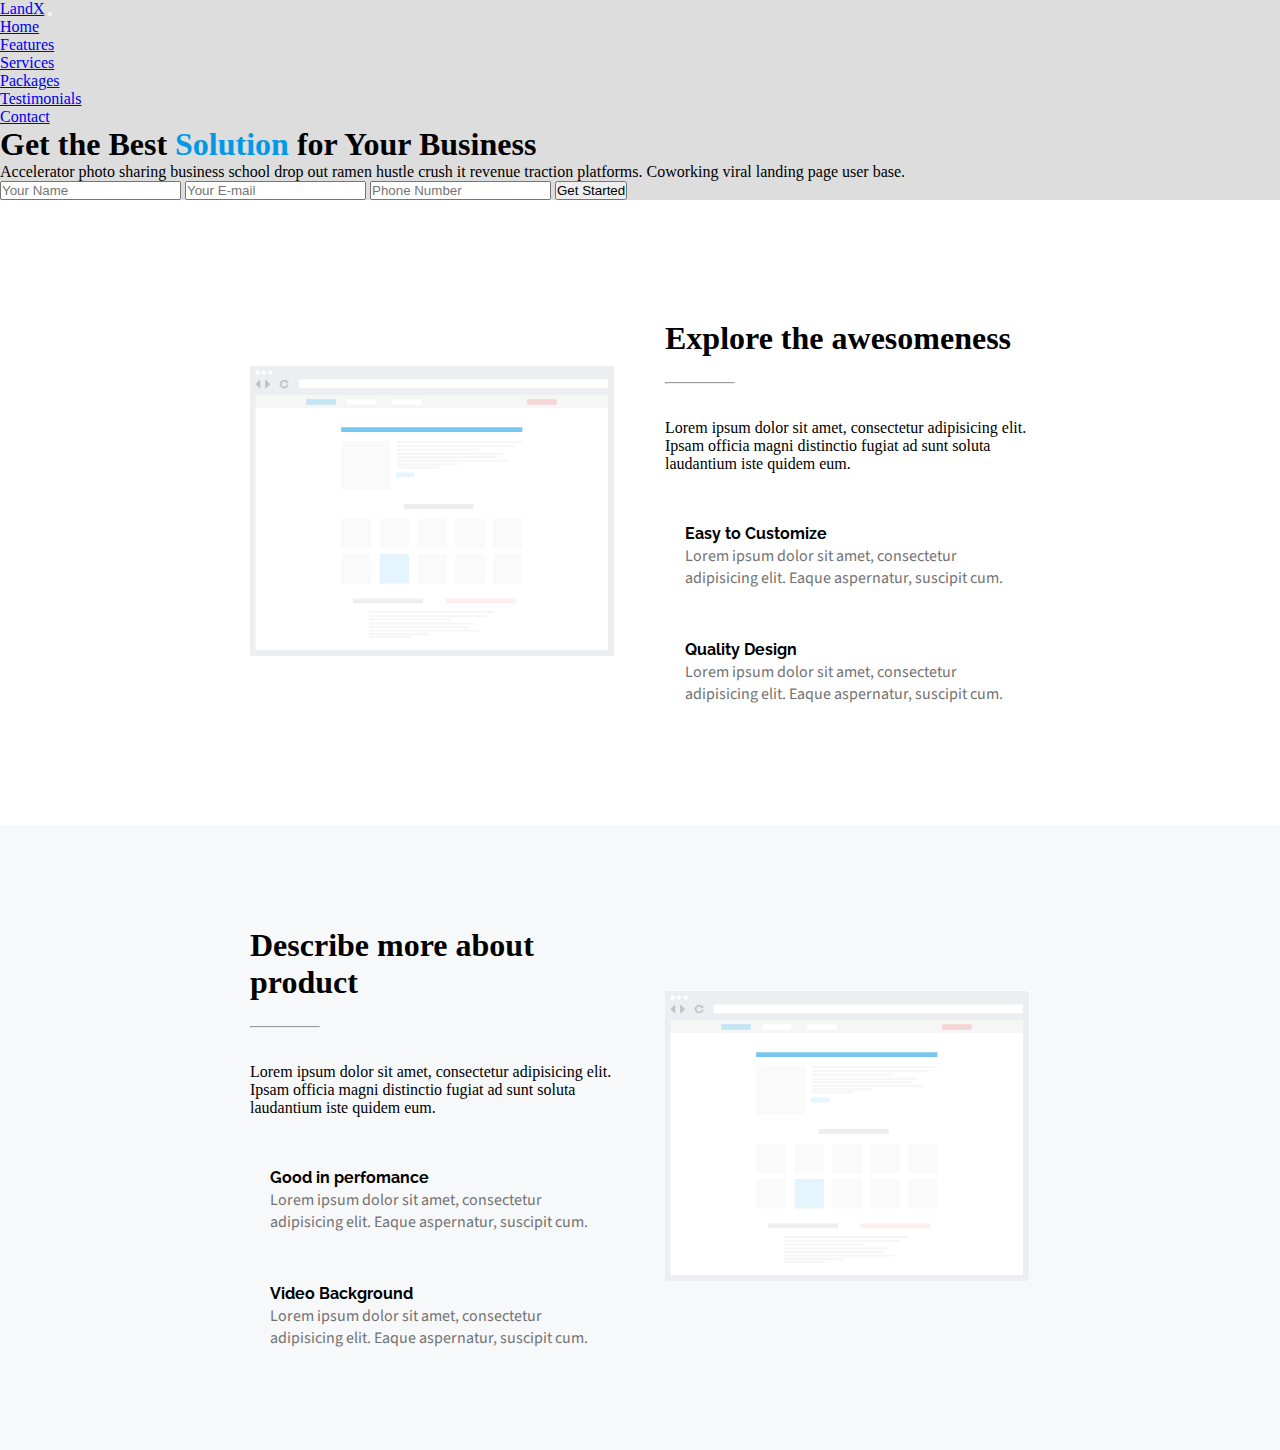
==== Grid/index.html @ a2a15353 "Add CSS Grid. Desktop version." ====
<!DOCTYPE html>
<html lang="en">

<head>
  <meta charset="UTF-8">
  <meta name="viewport" content="width=device-width, initial-scale=1.0">
  <meta http-equiv="X-UA-Compatible" content="ie=edge">
  <link rel="stylesheet" href="https://use.fontawesome.com/releases/v5.5.0/css/all.css" integrity="sha384-B4dIYHKNBt8Bc12p+WXckhzcICo0wtJAoU8YZTY5qE0Id1GSseTk6S+L3BlXeVIU" crossorigin="anonymous">
  <link href="https://fonts.googleapis.com/css?family=Raleway|Source+Sans+Pro" rel="stylesheet">
  <link rel="stylesheet" href="grid.css">
  <title>Grid example</title>
</head>

<body>
  <header>
    <!-- 750px -->
    <nav class="navbar">
      <a href="#" class="brand">LandX</a>
      <button class="toggler"></button>
      <ul class="navbar-nav">
        <li class="nav-item"><a href="#">Home</a></li>
        <li class="nav-item"><a href="#">Features</a></li>
        <li class="nav-item"><a href="#">Services</a></li>
        <li class="nav-item"><a href="#">Packages</a></li>
        <li class="nav-item"><a href="#">Testimonials</a></li>
        <li class="nav-item"><a href="#">Contact</a></li>
      </ul>
    </nav>

    <h1>Get the Best <span class="blue" style="color: #0199e6;">Solution</span> for Your <b>Business</b></h1>
    <p>Accelerator photo sharing business school drop out ramen hustle crush it revenue traction platforms. Coworking viral landing page user base.</p>
    <form action="">
      <input type="text" placeholder="Your Name">
      <input type="text" placeholder="Your E-mail">
      <input type="text" placeholder="Phone Number">
      <button>Get Started</button>
    </form>
  </header>
  <div class="container">
    <!-- height 625px -->
    <div class="explore">
      <div class="col">
        <img class="img-fluid" src="explore.png" alt="exp">
      </div>
      <div class="col">
        <h1>Explore the awesomeness</h1>
        <hr class="divider">
        <p>Lorem ipsum dolor sit amet, consectetur adipisicing elit. Ipsam officia magni distinctio fugiat ad sunt soluta laudantium iste quidem eum.</p>
        <div class="media">
          <i class="fas fa-cog" style="font-size: 32px;"></i>
          <p>
            <strong class="media-head">Easy to Customize</strong><br />
            Lorem ipsum dolor sit amet, consectetur adipisicing elit. Eaque aspernatur, suscipit cum.
          </p>
        </div>
        <div class="media">
          <i class="fas fa-cog" style="font-size: 32px;"></i>
          <p>
            <strong class="media-head">Quality Design</strong><br />
            Lorem ipsum dolor sit amet, consectetur adipisicing elit. Eaque aspernatur, suscipit cum.
          </p>
        </div>
      </div>
    </div>
    <div class="describe">
      <div class="col">
        <h1>Describe more about product</h1>
        <hr class="divider">
        <p>Lorem ipsum dolor sit amet, consectetur adipisicing elit. Ipsam officia magni distinctio fugiat ad sunt soluta laudantium iste quidem eum.</p>
        <div class="media">
          <i class="fas fa-cog" style="font-size: 32px;"></i>
          <p>
            <strong class="media-head">Good in perfomance</strong><br />
            Lorem ipsum dolor sit amet, consectetur adipisicing elit. Eaque aspernatur, suscipit cum.
          </p>
        </div>
        <div class="media">
          <i class="fas fa-cog" style="font-size: 32px;"></i>
          <p>
            <strong class="media-head">Video Background</strong><br />
            Lorem ipsum dolor sit amet, consectetur adipisicing elit. Eaque aspernatur, suscipit cum.
          </p>
        </div>
      </div>
      <div class="col">
        <img class="img-fluid" src="explore.png" alt="exp">
      </div>
    </div>
    <div class="features"></div>
    <div class="pricing"></div>
    <div class="video"></div>
    <div class="screenshot"></div>
    <div class="trusted"></div>
    <div class="solution"></div>
    <div class="help"></div>
  </div>
  <footer></footer>
</body>

</html>
---- Grid/grid.css ----
* {
  margin: 0;
  padding: 0;
  box-sizing: border-box;
}

body {
  background-color: #ddd;
}

.img-fluid {
  max-width: 100%;
  height: auto;
}

.divider {
  color: #0199e6;
  width: 70px;
  height: 1px;
  margin-top: 25px;
  margin-bottom: 35px;
}

.explore,
.describe {
  display: grid;
  grid-template-columns: 1fr 1fr;
  grid-column-gap: 50px;
  background-color: #fff;
  height: 625px;
  padding: 50px 250px;
  align-items: center;
  justify-items: center;
}

.describe {
  background-color: #f7f8fa;
}

.media {
  display: flex;
  margin-top: 50px;
}

.media i {
  margin-right: 20px;
}

.media-head {
  color: #000;
  font-family: 'Raleway', sans-serif;
  font-size: 16px;
}

.media p {
  color: #727272;
  font-family: 'Source Sans Pro', sans-serif;
  font-size: 16px;
}
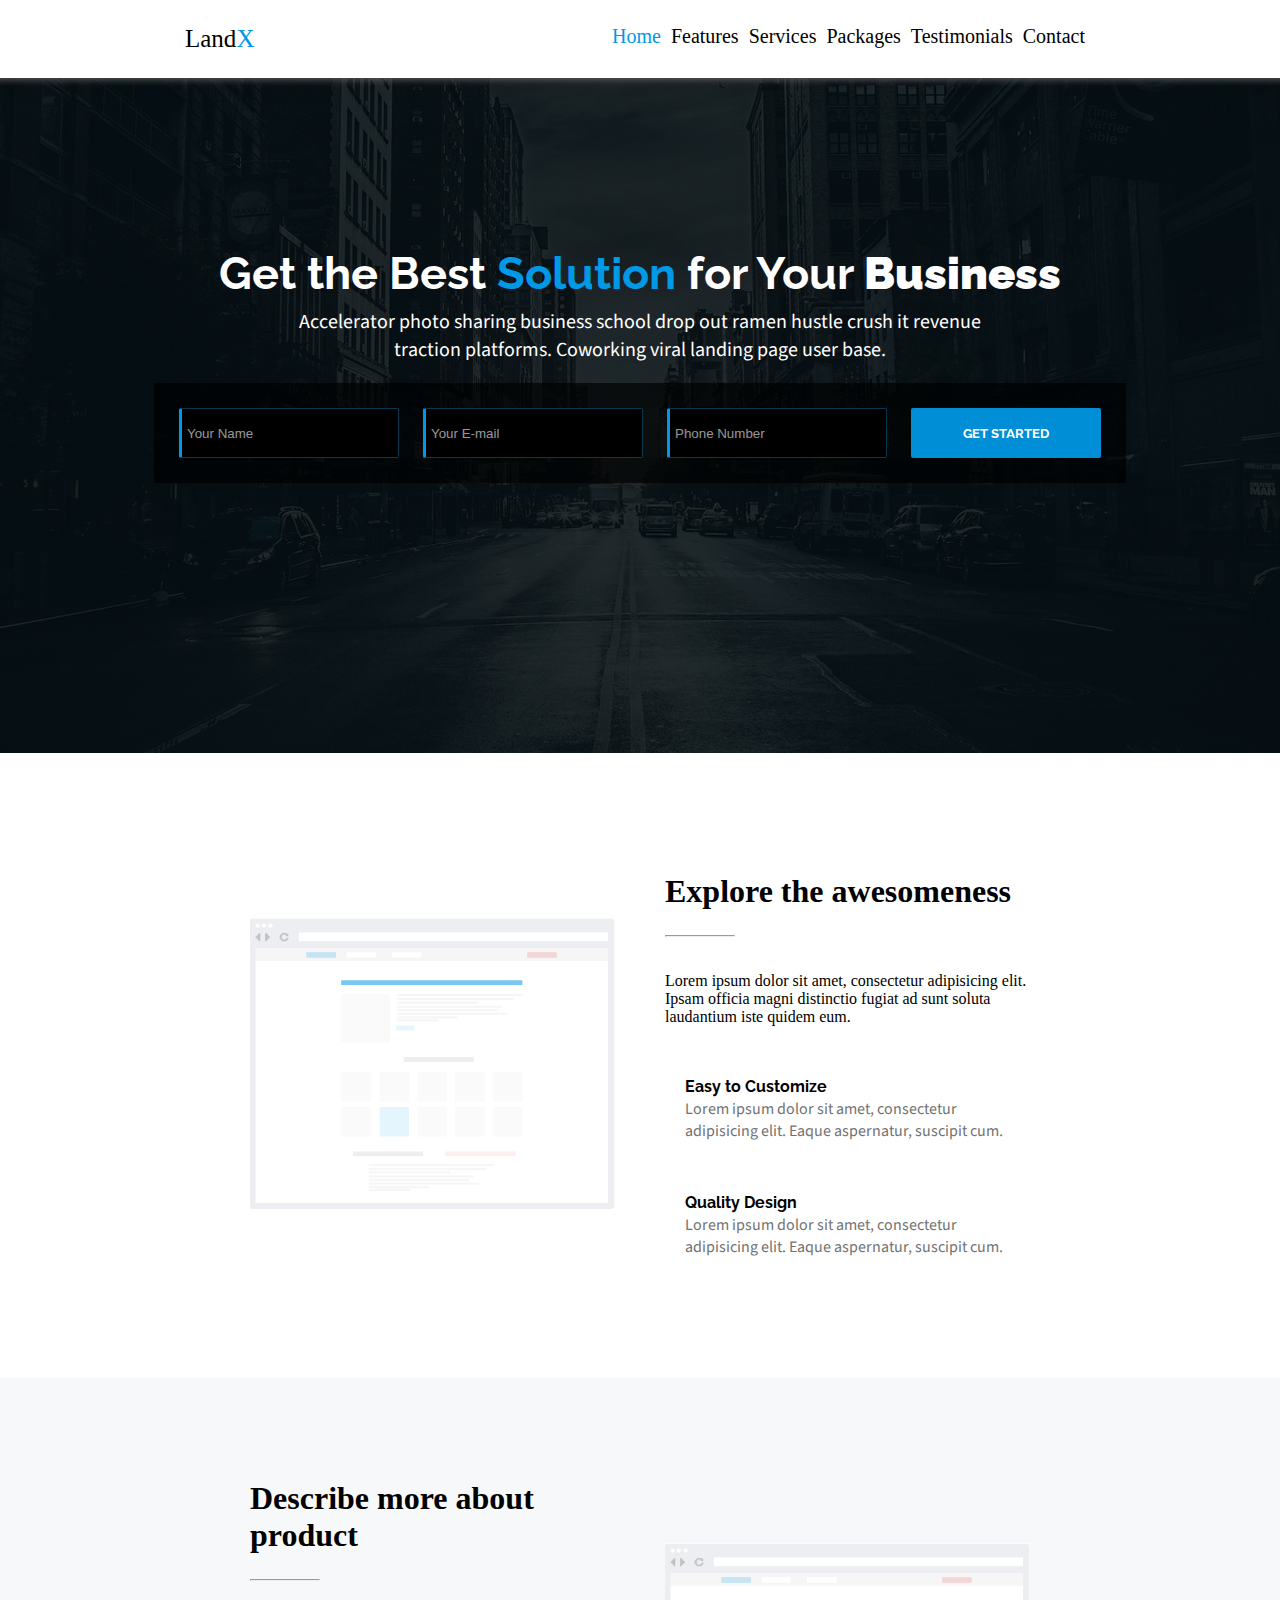
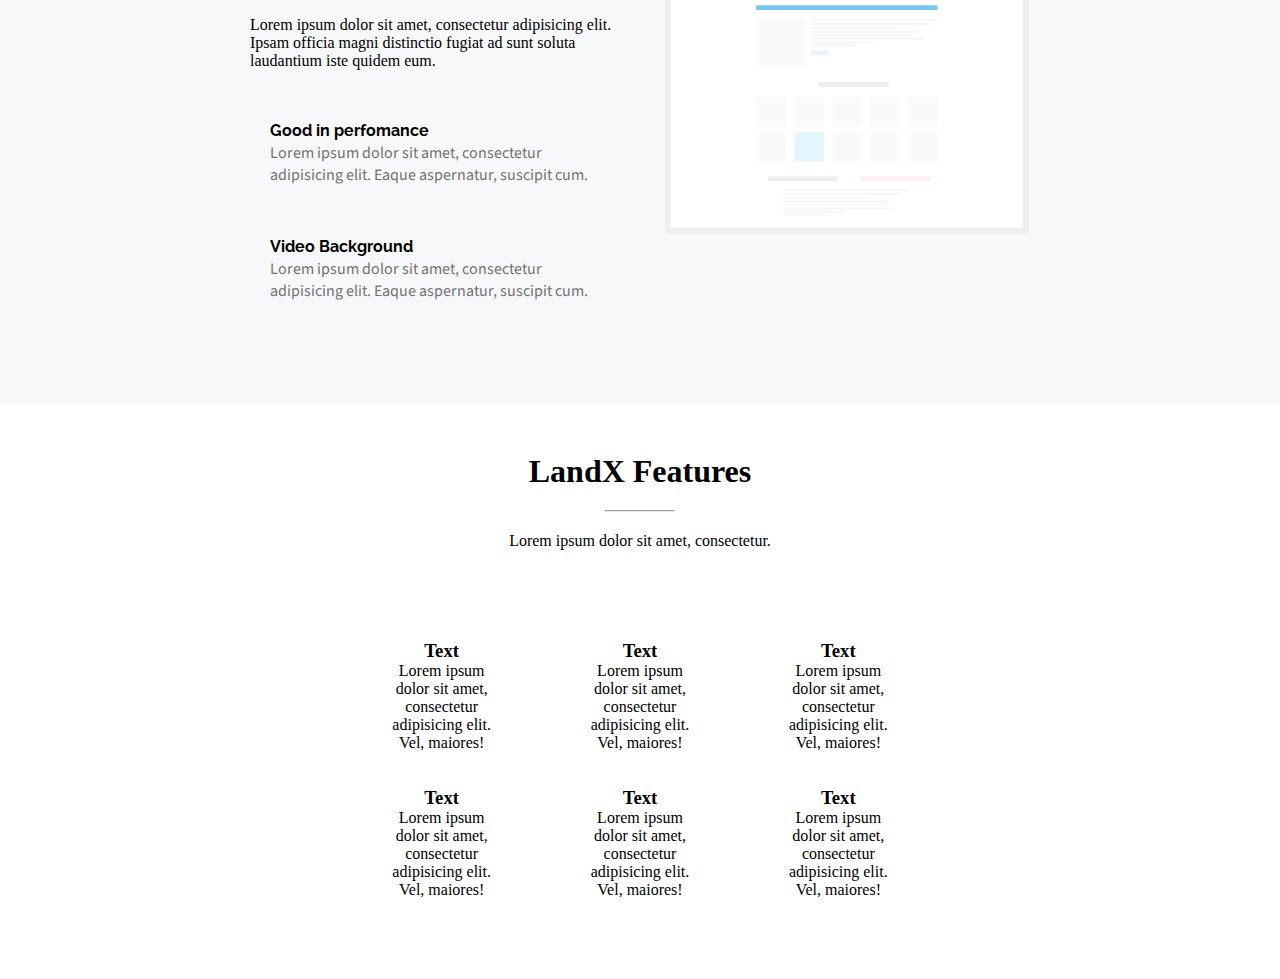
==== commit c92f9b63: "Design header, features section" ====
--- a/Grid/index.html
+++ b/Grid/index.html
@@ -8,6 +8,7 @@
   <link rel="stylesheet" href="https://use.fontawesome.com/releases/v5.5.0/css/all.css" integrity="sha384-B4dIYHKNBt8Bc12p+WXckhzcICo0wtJAoU8YZTY5qE0Id1GSseTk6S+L3BlXeVIU" crossorigin="anonymous">
   <link href="https://fonts.googleapis.com/css?family=Raleway|Source+Sans+Pro" rel="stylesheet">
   <link rel="stylesheet" href="grid.css">
+  <script src="scripts.js" charset="utf-8"></script>
   <title>Grid example</title>
 </head>
 
@@ -15,29 +16,33 @@
   <header>
     <!-- 750px -->
     <nav class="navbar">
-      <a href="#" class="brand">LandX</a>
+      <a href="#" class="brand">Land<span style="color: #0199e6;">X</span></a>
       <button class="toggler"></button>
       <ul class="navbar-nav">
-        <li class="nav-item"><a href="#">Home</a></li>
-        <li class="nav-item"><a href="#">Features</a></li>
-        <li class="nav-item"><a href="#">Services</a></li>
-        <li class="nav-item"><a href="#">Packages</a></li>
-        <li class="nav-item"><a href="#">Testimonials</a></li>
-        <li class="nav-item"><a href="#">Contact</a></li>
+        <li class="nav-item"><a class="nav-link active" href="#">Home</a></li>
+        <li class="nav-item"><a class="nav-link" href="#">Features</a></li>
+        <li class="nav-item"><a class="nav-link" href="#">Services</a></li>
+        <li class="nav-item"><a class="nav-link" href="#">Packages</a></li>
+        <li class="nav-item"><a class="nav-link" href="#">Testimonials</a></li>
+        <li class="nav-item"><a class="nav-link" href="#">Contact</a></li>
       </ul>
     </nav>
 
-    <h1>Get the Best <span class="blue" style="color: #0199e6;">Solution</span> for Your <b>Business</b></h1>
-    <p>Accelerator photo sharing business school drop out ramen hustle crush it revenue traction platforms. Coworking viral landing page user base.</p>
-    <form action="">
-      <input type="text" placeholder="Your Name">
-      <input type="text" placeholder="Your E-mail">
-      <input type="text" placeholder="Phone Number">
-      <button>Get Started</button>
-    </form>
+    <div class="header-content">
+      <h1>Get the Best <span class="blue" style="color: #0199e6;">Solution</span> for Your <b>Business</b></h1>
+      <p>Accelerator photo sharing business school drop out ramen hustle crush it revenue<br />
+        traction platforms. Coworking viral landing page user base.</p>
+      <div class="hc-form-wrapper">
+        <form action="" class="hc-form">
+          <input type="text" placeholder="Your Name">
+          <input type="text" placeholder="Your E-mail">
+          <input type="text" placeholder="Phone Number">
+          <button onclick="helloWorld()">Get Started</button>
+        </form>
+      </div>
+    </div>
   </header>
   <div class="container">
-    <!-- height 625px -->
     <div class="explore">
       <div class="col">
         <img class="img-fluid" src="explore.png" alt="exp">
@@ -86,7 +91,43 @@
         <img class="img-fluid" src="explore.png" alt="exp">
       </div>
     </div>
-    <div class="features"></div>
+    <div class="features">
+      <h1>LandX Features</h1>
+      <hr class="divider">
+      <p>Lorem ipsum dolor sit amet, consectetur.</p>
+      <section class="feature-wrapper">
+        <div class="feature">
+          <i class="fab fa-github"></i>
+          <h3>Text</h3>
+          <p>Lorem ipsum dolor sit amet, consectetur adipisicing elit. Vel, maiores!</p>
+        </div>
+        <div class="feature">
+          <i class="fab fa-github"></i>
+          <h3>Text</h3>
+          <p>Lorem ipsum dolor sit amet, consectetur adipisicing elit. Vel, maiores!</p>
+        </div>
+        <div class="feature">
+          <i class="fab fa-github"></i>
+          <h3>Text</h3>
+          <p>Lorem ipsum dolor sit amet, consectetur adipisicing elit. Vel, maiores!</p>
+        </div>
+        <div class="feature">
+          <i class="fab fa-github"></i>
+          <h3>Text</h3>
+          <p>Lorem ipsum dolor sit amet, consectetur adipisicing elit. Vel, maiores!</p>
+        </div>
+        <div class="feature">
+          <i class="fab fa-github"></i>
+          <h3>Text</h3>
+          <p>Lorem ipsum dolor sit amet, consectetur adipisicing elit. Vel, maiores!</p>
+        </div>
+        <div class="feature">
+          <i class="fab fa-github"></i>
+          <h3>Text</h3>
+          <p>Lorem ipsum dolor sit amet, consectetur adipisicing elit. Vel, maiores!</p>
+        </div>
+      </section>
+    </div>
     <div class="pricing"></div>
     <div class="video"></div>
     <div class="screenshot"></div>
--- a/Grid/grid.css
+++ b/Grid/grid.css
@@ -4,8 +4,119 @@
   box-sizing: border-box;
 }
 
-body {
-  background-color: #ddd;
+.toggler {
+  display: none;
+  font-size: 25px;
+}
+
+.navbar {
+  display: flex;
+  justify-content: center;
+  width: 75%;
+  margin: 0 auto;
+  padding: 25px;
+}
+
+.navbar-nav {
+  display: flex;
+  list-style: none;
+}
+
+.nav-item {
+  padding-right: 10px;
+  font-size: 20px;
+}
+
+.nav-link {
+  text-decoration: none;
+  color: #000;
+}
+
+.active {
+  color: #0199e6 !important;
+  /* incorrect*/
+}
+
+.nav-link:hover {
+  border-bottom: 2px solid #0199e6;
+}
+
+.brand {
+  font-size: 25px;
+  text-decoration: none;
+  color: #000;
+  margin-right: auto;
+}
+
+.header-content {
+  min-height: 675px;
+  background-image: url("bg.png");
+  /* center image */
+  background-position: center;
+  background-repeat: no-repeat;
+  background-size: cover;
+  color: #fff;
+  display: grid;
+  grid-template-rows: 50px 75px 120px;
+  align-items: center;
+  justify-items: center;
+  text-align: center;
+  padding-top: 170px;
+  padding-bottom: 200px;
+}
+
+.header-content h1 {
+  font-family: 'Raleway', sans-serif;
+  font-size: 45px;
+}
+
+.header-content p {
+  font-family: 'Source Sans Pro', sans-serif;
+  font-size: 20px;
+}
+
+.hc-form {
+  border: 25px solid rgba(0, 0, 0, 0.1);
+  background: rgba(0, 0, 0, .6);
+}
+
+.hc-form input[type="text"] {
+  height: 50px;
+  width: 220px;
+  color: #fff;
+  background-color: #000;
+  border: 1px solid #083850;
+  border-left: 3px solid #0199e6;
+  border-radius: 2px;
+  caret-color: white;
+  margin-right: 20px;
+  padding-left: 5px;
+}
+
+.hc-form input[type="text"]::placeholder {
+  color: rgba(255, 255, 255, 0.6);
+}
+
+.hc-form input[type="text"]:focus {
+  border: 3px solid #0199e6;
+}
+
+.hc-form button {
+  width: 190px;
+  height: 50px;
+  background-color: #008ed6;
+  border: 2px solid transparent;
+  /*#0199e6;*/
+  color: #fff;
+  border-radius: 2px;
+  font-family: 'Raleway', sans-serif;
+  font-weight: bold;
+  text-transform: uppercase;
+}
+
+.hc-form button:hover {
+  color: #000;
+  background-color: #0199e6;
 }
 
 .img-fluid {
@@ -56,4 +167,35 @@
   color: #727272;
   font-family: 'Source Sans Pro', sans-serif;
   font-size: 16px;
+}
+
+.features {
+  margin-top: 50px;
+  text-align: center;
+}
+
+.features hr {
+  color: #0199e6;
+  width: 70px;
+  height: 1px;
+  margin: 20px auto;
+}
+
+.feature-wrapper {
+  display: grid;
+  grid-template-columns: 1fr 1fr 1fr;
+  grid-column-gap: 95px;
+  grid-row-gap: 25px;
+  align-items: center;
+  justify-items: center;
+  padding: 80px 390px;
+}
+
+.feature {
+  text-align: center;
+  padding-top: 10px;
+}
+
+.feature i {
+  font-size: 40px;
 }